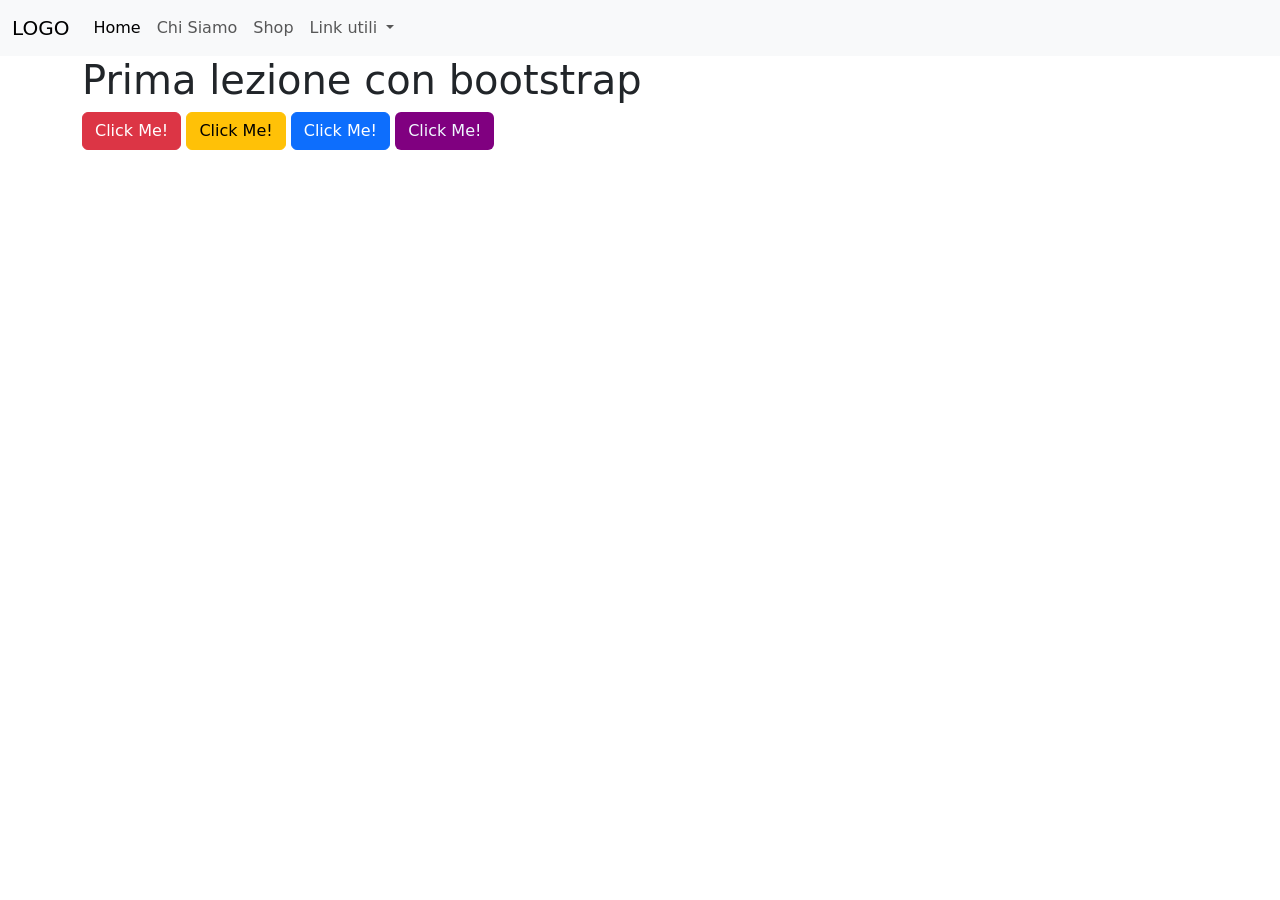
==== HTML/Lezione6_BS/index.html @ 5f013b15 "up" ====
<!DOCTYPE html>
<html lang="en">
<head>
    <meta charset="UTF-8">
    <meta name="viewport" content="width=device-width, initial-scale=1.0">
    <title>Document</title>

    <!-- Link al CSS Bootstrap -->
    <link href="https://cdn.jsdelivr.net/npm/bootstrap@5.3.8/dist/css/bootstrap.min.css" rel="stylesheet" integrity="sha384-sRIl4kxILFvY47J16cr9ZwB07vP4J8+LH7qKQnuqkuIAvNWLzeN8tE5YBujZqJLB" crossorigin="anonymous">

    <!-- Link al mio CSS -->
    <link rel="stylesheet" href="./css/style.css">
</head>
<body>

    <!-- NAVBAR -->
   <nav class="navbar navbar-expand-lg bg-body-tertiary">
  <div class="container-fluid">
    <a class="navbar-brand" href="#">LOGO</a>
    <button class="navbar-toggler" type="button" data-bs-toggle="collapse" data-bs-target="#navbarNavDropdown" aria-controls="navbarNavDropdown" aria-expanded="false" aria-label="Toggle navigation">
      <span class="navbar-toggler-icon"></span>
    </button>
    <div class="collapse navbar-collapse" id="navbarNavDropdown">
      <ul class="navbar-nav">
        <li class="nav-item">
          <a class="nav-link active" aria-current="page" href="#">Home</a>
        </li>
        <li class="nav-item">
          <a class="nav-link" href="#chiSiamo">Chi Siamo</a>
        </li>
        <li class="nav-item">
          <a class="nav-link" href="#">Shop</a>
        </li>
        <li class="nav-item dropdown">
          <a class="nav-link dropdown-toggle" href="#" role="button" data-bs-toggle="dropdown" aria-expanded="false">
            Link utili
          </a>
          <ul class="dropdown-menu">
            <li><a class="dropdown-item" href="#">Lavora Con noi</a></li>
            <li><a class="dropdown-item" href="#">Scrivici</a></li>
            <li><a class="dropdown-item" href="#">Controlla Ordine</a></li>
            <li><a class="dropdown-item" href="#">Elimina Ordine</a></li>
          </ul>
        </li>
      </ul>
    </div>
  </div>
</nav>

    <!-- MAIN  -->
<main>
    
    <section id="chiSiamo">
        <div class="container">
            <h1>Prima lezione con bootstrap</h1>
            
            <button class="btn btn-danger">Click Me!</button>
            <button class="btn btn-warning">Click Me!</button>
            <button class="btn btn-primary">Click Me!</button>
            <button class="btn btn-purple">Click Me!</button>    
        </div>
    </section>
    
</main>


    <!-- Link al JS di BOOTSTRAP -->
    <script src="https://cdn.jsdelivr.net/npm/bootstrap@5.3.8/dist/js/bootstrap.bundle.min.js" integrity="sha384-FKyoEForCGlyvwx9Hj09JcYn3nv7wiPVlz7YYwJrWVcXK/BmnVDxM+D2scQbITxI" crossorigin="anonymous"></script>

    <!-- Link al mio JS -->
    <script src="./js/script.js"></script>
</body>
</html>
---- HTML/Lezione6_BS/css/style.css ----
.btn-purple{
    background-color: purple ;
    color: aliceblue;
}
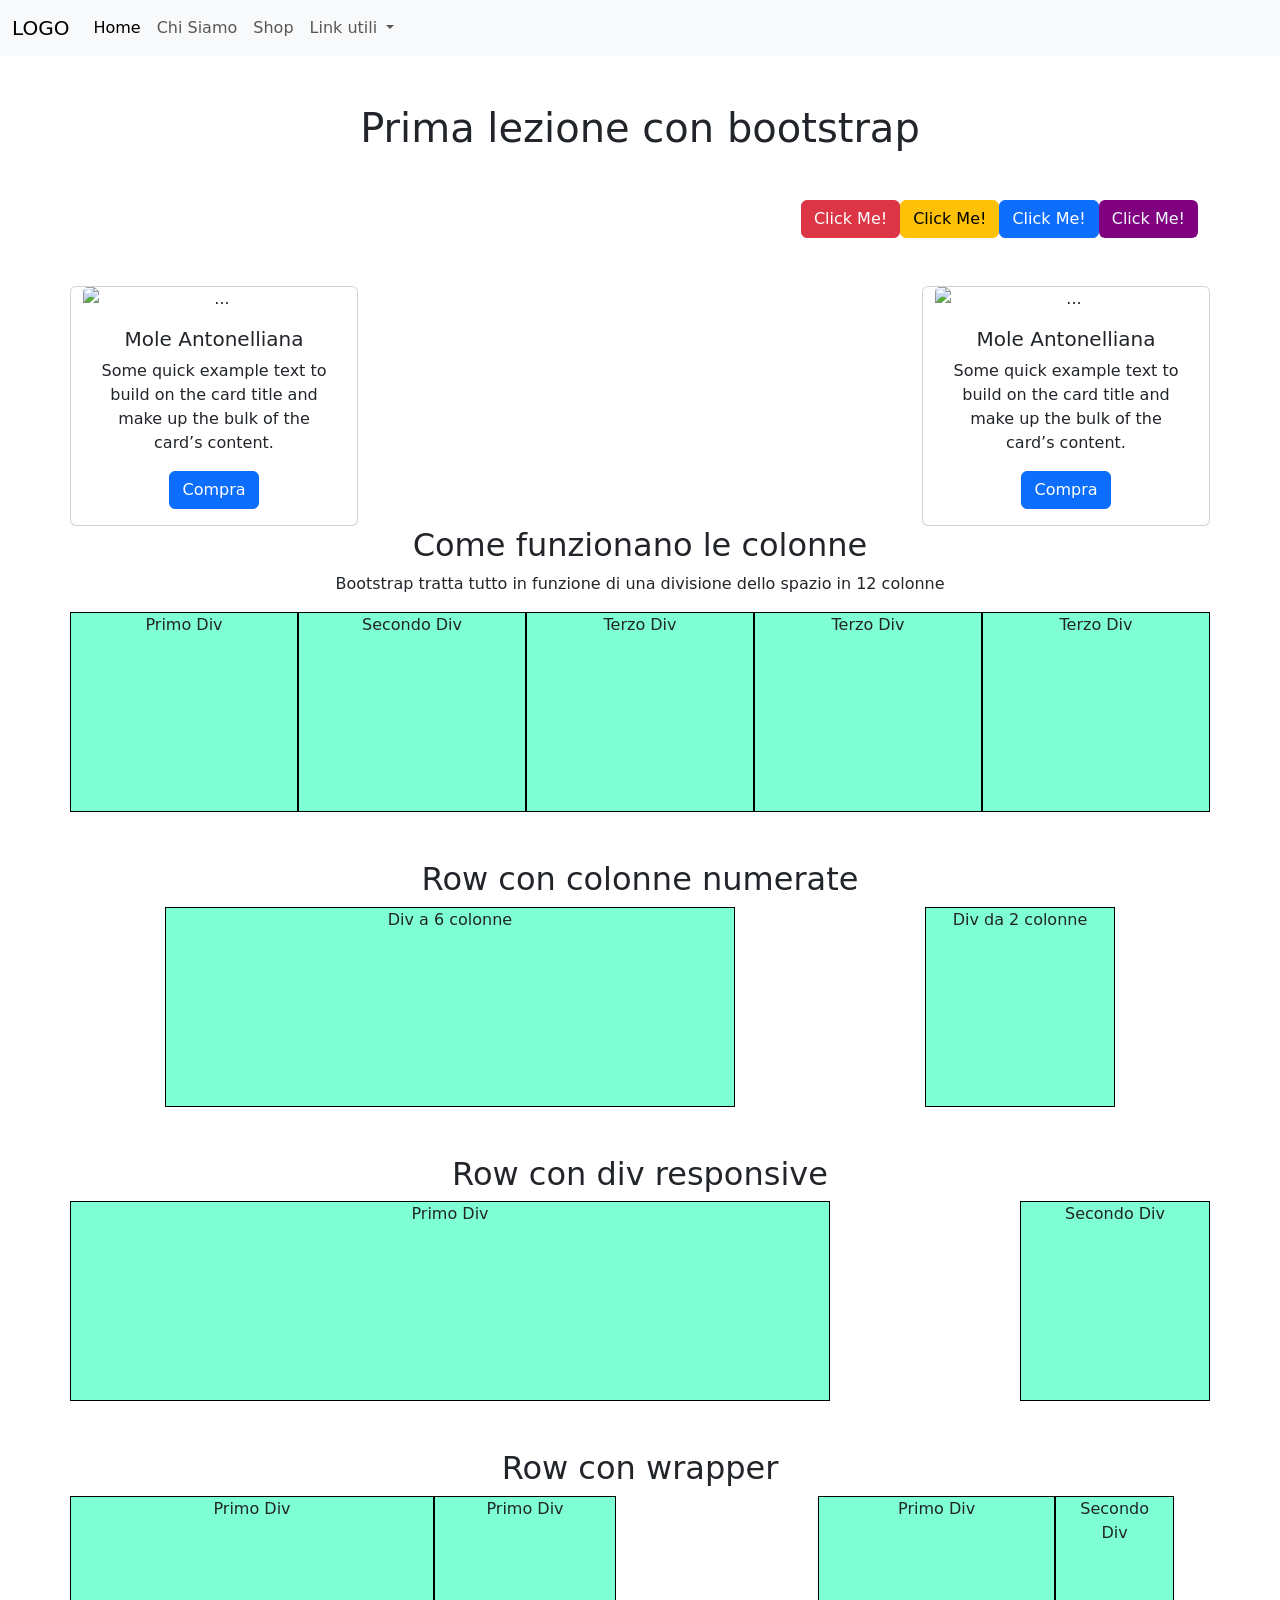
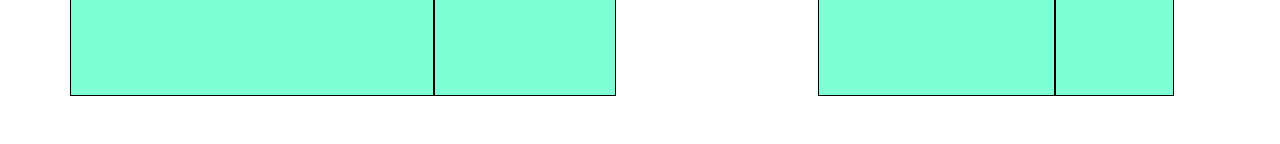
==== commit 8e388910: "up" ====
--- a/HTML/Lezione6_BS/index.html
+++ b/HTML/Lezione6_BS/index.html
@@ -1,73 +1,171 @@
 <!DOCTYPE html>
 <html lang="en">
+
 <head>
     <meta charset="UTF-8">
     <meta name="viewport" content="width=device-width, initial-scale=1.0">
     <title>Document</title>
 
     <!-- Link al CSS Bootstrap -->
-    <link href="https://cdn.jsdelivr.net/npm/bootstrap@5.3.8/dist/css/bootstrap.min.css" rel="stylesheet" integrity="sha384-sRIl4kxILFvY47J16cr9ZwB07vP4J8+LH7qKQnuqkuIAvNWLzeN8tE5YBujZqJLB" crossorigin="anonymous">
+    <link href="https://cdn.jsdelivr.net/npm/bootstrap@5.3.8/dist/css/bootstrap.min.css" rel="stylesheet"
+        integrity="sha384-sRIl4kxILFvY47J16cr9ZwB07vP4J8+LH7qKQnuqkuIAvNWLzeN8tE5YBujZqJLB" crossorigin="anonymous">
 
     <!-- Link al mio CSS -->
     <link rel="stylesheet" href="./css/style.css">
 </head>
+
 <body>
 
     <!-- NAVBAR -->
-   <nav class="navbar navbar-expand-lg bg-body-tertiary">
-  <div class="container-fluid">
-    <a class="navbar-brand" href="#">LOGO</a>
-    <button class="navbar-toggler" type="button" data-bs-toggle="collapse" data-bs-target="#navbarNavDropdown" aria-controls="navbarNavDropdown" aria-expanded="false" aria-label="Toggle navigation">
-      <span class="navbar-toggler-icon"></span>
-    </button>
-    <div class="collapse navbar-collapse" id="navbarNavDropdown">
-      <ul class="navbar-nav">
-        <li class="nav-item">
-          <a class="nav-link active" aria-current="page" href="#">Home</a>
-        </li>
-        <li class="nav-item">
-          <a class="nav-link" href="#chiSiamo">Chi Siamo</a>
-        </li>
-        <li class="nav-item">
-          <a class="nav-link" href="#">Shop</a>
-        </li>
-        <li class="nav-item dropdown">
-          <a class="nav-link dropdown-toggle" href="#" role="button" data-bs-toggle="dropdown" aria-expanded="false">
-            Link utili
-          </a>
-          <ul class="dropdown-menu">
-            <li><a class="dropdown-item" href="#">Lavora Con noi</a></li>
-            <li><a class="dropdown-item" href="#">Scrivici</a></li>
-            <li><a class="dropdown-item" href="#">Controlla Ordine</a></li>
-            <li><a class="dropdown-item" href="#">Elimina Ordine</a></li>
-          </ul>
-        </li>
-      </ul>
-    </div>
-  </div>
-</nav>
+    <nav class="navbar navbar-expand-lg bg-body-tertiary">
+        <div class="container-fluid">
+            <a class="navbar-brand" href="#">LOGO</a>
+            <button class="navbar-toggler" type="button" data-bs-toggle="collapse" data-bs-target="#navbarNavDropdown"
+                aria-controls="navbarNavDropdown" aria-expanded="false" aria-label="Toggle navigation">
+                <span class="navbar-toggler-icon"></span>
+            </button>
+            <div class="collapse navbar-collapse" id="navbarNavDropdown">
+                <ul class="navbar-nav">
+                    <li class="nav-item">
+                        <a class="nav-link active" aria-current="page" href="#">Home</a>
+                    </li>
+                    <li class="nav-item">
+                        <a class="nav-link" href="#chiSiamo">Chi Siamo</a>
+                    </li>
+                    <li class="nav-item">
+                        <a class="nav-link" href="#shop">Shop</a>
+                    </li>
+                    <li class="nav-item dropdown">
+                        <a class="nav-link dropdown-toggle" href="#" role="button" data-bs-toggle="dropdown"
+                            aria-expanded="false">
+                            Link utili
+                        </a>
+                        <ul class="dropdown-menu">
+                            <li><a class="dropdown-item" href="#">Lavora Con noi</a></li>
+                            <li><a class="dropdown-item" href="#">Scrivici</a></li>
+                            <li><a class="dropdown-item" href="#">Controlla Ordine</a></li>
+                            <li><a class="dropdown-item" href="#">Elimina Ordine</a></li>
+                        </ul>
+                    </li>
+                </ul>
+            </div>
+        </div>
+    </nav>
 
     <!-- MAIN  -->
-<main>
-    
-    <section id="chiSiamo">
-        <div class="container">
-            <h1>Prima lezione con bootstrap</h1>
-            
-            <button class="btn btn-danger">Click Me!</button>
-            <button class="btn btn-warning">Click Me!</button>
-            <button class="btn btn-primary">Click Me!</button>
-            <button class="btn btn-purple">Click Me!</button>    
-        </div>
-    </section>
-    
-</main>
+    <main>
+
+        <section id="chiSiamo">
+            <div class="container mt-5">
+                <h1 class="text-center mb-5">Prima lezione con bootstrap</h1>
+                <!-- <h1 class="text-start">Prima lezione con bootstrap</h1> -->
+                <!-- <h1 class="text-end">Prima lezione con bootstrap</h1> -->
+
+                <!-- <div class="text-center">
+                <button class="btn btn-danger">Click Me!</button>
+                <button class="btn btn-warning">Click Me!</button>
+                <button class="btn btn-primary">Click Me!</button>
+                <button class="btn btn-purple">Click Me!</button>    
+            </div> -->
+
+                <!-- Justify content con breakpoints -->
+                <div
+                    class="d-flex justify-content-start justify-content-sm-center justify-content-md-between justify-content-lg-end">
+                    <button class="btn btn-danger">Click Me!</button>
+                    <button class="btn btn-warning">Click Me!</button>
+                    <button class="btn btn-primary">Click Me!</button>
+                    <button class="btn btn-purple">Click Me!</button>
+                </div>
+            </div>
+        </section>
+
+        <section id="shop" class="mt-5">
+            <div class="container text-center">
+                <!-- <div class="mioDiv p-5 text-center mx-auto">
+                Elemento del div
+            </div> -->
+            <div class="row justify-content-between">
+
+                <div class="card col-4" style="width: 18rem;">
+                    <img src="https://t4.ftcdn.net/jpg/03/08/34/19/360_F_308341961_YB68XdEZZDkRQzFOSxfQRt09qgtWqhOE.jpg"
+                    class="card-img-top" alt="...">
+                    <div class="card-body">
+                        <h5 class="card-title">Mole Antonelliana</h5>
+                        <p class="card-text">Some quick example text to build on the card title and make up the bulk of
+                            the card’s content.</p>
+                            <a href="#" class="btn btn-primary">Compra</a>
+                        </div>
+                    </div>
+                    
+                    <div class="card col-4" style="width: 18rem;">
+                        <img src="https://t4.ftcdn.net/jpg/03/08/34/19/360_F_308341961_YB68XdEZZDkRQzFOSxfQRt09qgtWqhOE.jpg"
+                        class="card-img-top" alt="...">
+                    <div class="card-body">
+                        <h5 class="card-title">Mole Antonelliana</h5>
+                        <p class="card-text">Some quick example text to build on the card title and make up the bulk of
+                            the card’s content.</p>
+                        <a href="#" class="btn btn-primary">Compra</a>
+                    </div>
+                </div>
+
+            </div>
+
+            </div>
+        </section>
+
+        <section id="colonne" class="container text-center mb-5">
+            <h2 class="text-center">Come funzionano le colonne</h2>
+            <p>Bootstrap tratta tutto in funzione di una divisione dello spazio in 12 colonne</p>
+
+            <div class="row mb-5">
+                <!-- La regola col spazia in automatico -->
+                <div class="dimDiv col">Primo Div</div>
+                <div class="dimDiv col">Secondo Div</div>
+                <div class="dimDiv col">Terzo Div</div>
+                <div class="dimDiv col">Terzo Div</div>
+                <div class="dimDiv col">Terzo Div</div>
+            </div>
+
+            <div class="row justify-content-around">
+                <h2>Row con colonne numerate</h2>
+                <!-- in questo caso accanto al col inseriamo un numero. Questo numero indicherà il numero di colonne che occupa quell'elemento  -->      
+                <div class="dimDiv col-6">Div a 6 colonne</div>
+                <div class="dimDiv col-2">Div da 2 colonne</div>
+            </div>
+
+            <div class="row mt-5">
+                <h2>Row con div responsive</h2>
+                <!-- in questo caso accanto al col inseriamo un numero. Questo numero indicherà il numero di colonne che occupa quell'elemento  -->      
+                <div class="dimDiv col-12 col-md-6 col-lg-8">Primo Div</div>
+                <div class="dimDiv col-12 col-md-6 col-lg-2 offset-lg-2">Secondo Div</div>
+            </div>
+
+            <div class="clearfix"></div>
+            <div class="row mt-5">
+                <h2>Row con wrapper</h2>
+                <!-- in questo caso accanto al col inseriamo un numero. Questo numero indicherà il numero di colonne che occupa quell'elemento  -->      
+                <div class="row col-6">
+                    <div class="dimDiv col-12 col-md-6 col-lg-8">Primo Div</div>
+                    <div class="dimDiv col-12 col-md-6 col-lg-4">Primo Div</div>
+                </div>
+                <div class="row col-4 offset-lg-2">
+                    <div class="dimDiv col-12 col-md-6 col-lg-8">Primo Div</div>
+                    <div class="dimDiv col-12 col-md-6 col-lg-4">Secondo Div</div>
+                </div>
+            </div>
+
+        </section>
+
+    </main>
 
 
     <!-- Link al JS di BOOTSTRAP -->
-    <script src="https://cdn.jsdelivr.net/npm/bootstrap@5.3.8/dist/js/bootstrap.bundle.min.js" integrity="sha384-FKyoEForCGlyvwx9Hj09JcYn3nv7wiPVlz7YYwJrWVcXK/BmnVDxM+D2scQbITxI" crossorigin="anonymous"></script>
+    <script src="https://cdn.jsdelivr.net/npm/bootstrap@5.3.8/dist/js/bootstrap.bundle.min.js"
+        integrity="sha384-FKyoEForCGlyvwx9Hj09JcYn3nv7wiPVlz7YYwJrWVcXK/BmnVDxM+D2scQbITxI"
+        crossorigin="anonymous"></script>
 
     <!-- Link al mio JS -->
     <script src="./js/script.js"></script>
 </body>
+
 </html>
--- a/HTML/Lezione6_BS/css/style.css
+++ b/HTML/Lezione6_BS/css/style.css
@@ -3,3 +3,20 @@
     color: aliceblue;
 }
 
+.mioDiv{
+    width: 250px;
+    background-color: bisque;
+    border: 1px solid grey;
+    border-radius: 5px;
+}
+
+.float-left{
+    float: left;
+}
+
+.dimDiv{
+    /* min-width: 50px ; */
+    min-height: 200px;
+    border: 1px solid black;
+    background-color: aquamarine;
+}
